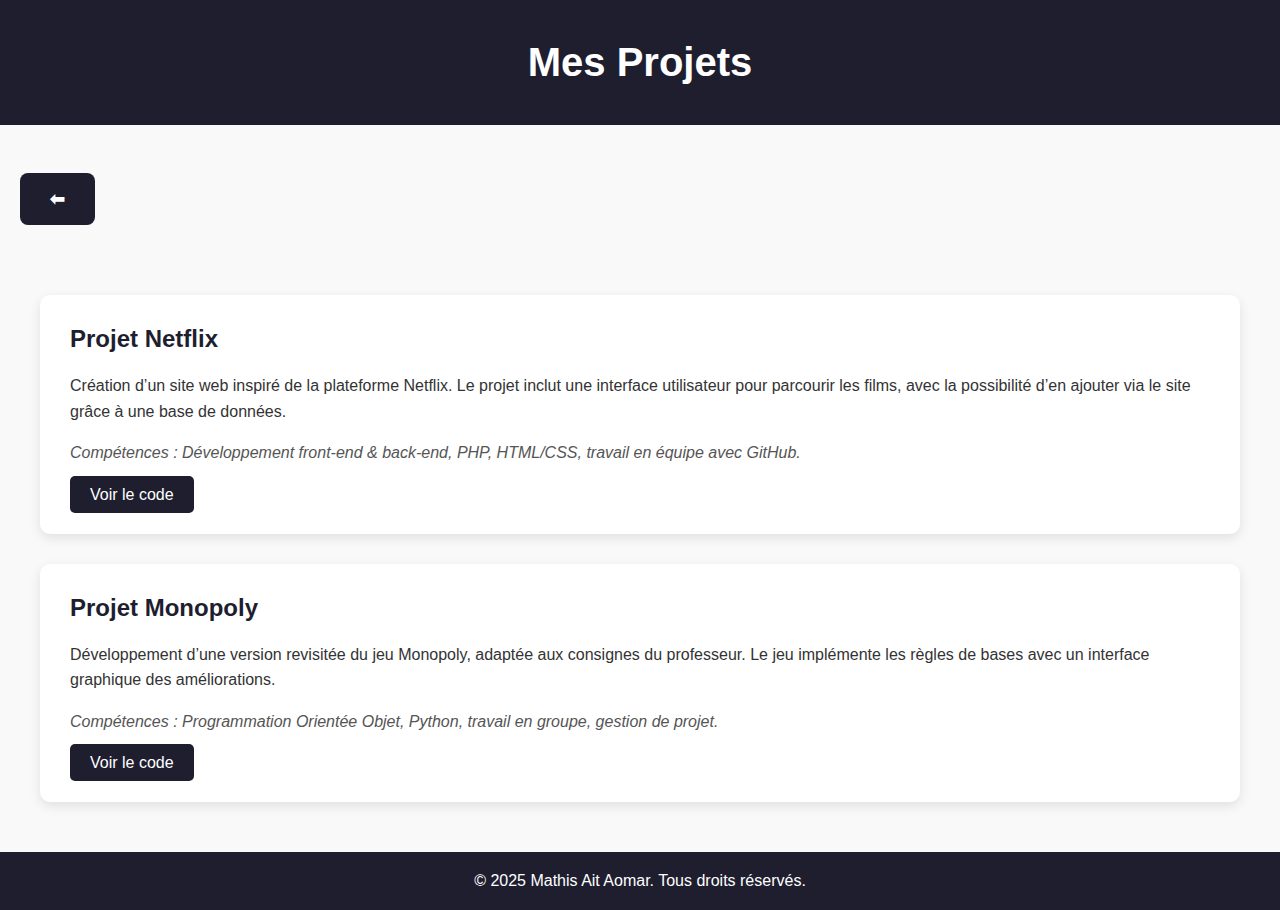
==== Projet.html @ 9ea0f68c "Add files via upload" ====
<!DOCTYPE html>
<html lang="fr">
<head>
    <meta charset="UTF-8">
    <meta name="viewport" content="width=device-width, initial-scale=1.0">
    <title>Mes Projets</title>
    <link rel="stylesheet" href="css_projets.css">
</head>
<body>

    <header>
        <h1>Mes Projets</h1>
    </header>
    <br>
    <li><a href="html_portfolglio.html" class="btn-retour">⬅ </a></li>


    <div class="container">

        <div class="project-card">
            <h2>Projet Netflix</h2>
            <p>
                Création d’un site web inspiré de la plateforme Netflix. Le projet inclut une interface utilisateur pour parcourir les films, avec la possibilité d’en ajouter via le site grâce à une base de données.
            </p>
            <p class="skills">
                Compétences : Développement front-end & back-end, PHP, HTML/CSS, travail en équipe avec GitHub.
            </p>
            <div class="buttons">
                <a class="button" href="#" target="_blank">Voir le code</a>
            </div>
        </div>

        <div class="project-card">
            <h2>Projet Monopoly</h2>
            <p>
                Développement d’une version revisitée du jeu Monopoly, adaptée aux consignes du professeur. Le jeu implémente les règles de bases avec un interface graphique des améliorations.
            </p>
            <p class="skills">
                Compétences : Programmation Orientée Objet, Python, travail en groupe, gestion de projet.
            </p>
            <div class="buttons">
                <a class="button" href="#" target="_blank">Voir le code</a>
            </div>
        </div>

    </div>

    <footer>
        &copy; 2025 Mathis Ait Aomar. Tous droits réservés.
    </footer>

</body>
</html>
---- css_projets.css ----
body {
    margin: 0;
    font-family: 'Segoe UI', sans-serif;
    background-color: #f9f9f9;
    color: #333;
}

.btn-retour{
    color: rgb(0, 0, 0);
    display: inline-block;
    margin: 30px 20px;
    padding: 15px 30px; 
    background-color: #1e1e2f;
    color: #fff;
    text-decoration: none;
    border-radius: 8px;
    font-weight: bold;
    font-size: 18px; 
    transition: background-color 0.3s ease;
}

.btn-retour:hover {
    background-color: #ffce00;
    color: #1e1e2f;
}


header {
    background-color: #1e1e2f;
    color: white;
    text-align: center;
    padding: 40px 20px;
}

header h1 {
    margin: 0;
    font-size: 2.5em;
}

.container {
    max-width: 1200px;
    margin: 40px auto;
    padding: 0 20px;
}

.project-card {
    background-color: white;
    border-radius: 10px;
    box-shadow: 0 4px 12px rgba(0,0,0,0.1);
    margin-bottom: 30px;
    padding: 30px;
    transition: transform 0.3s;
}

.project-card:hover {
    transform: translateY(-5px);
}

.project-card h2 {
    margin-top: 0;
    color: #1e1e2f;
}

.project-card p {
    line-height: 1.6;
}

.project-card .skills {
    font-style: italic;
    color: #555;
    margin-top: 10px;
}

.project-card .buttons {
    margin-top: 20px;
}

.project-card a.button {
    text-decoration: none;
    padding: 10px 20px;
    background-color: #1e1e2f;
    color: white;
    border-radius: 5px;
    margin-right: 10px;
    transition: background-color 0.3s;
}

.project-card a.button:hover {
    background-color: #ffce00;
    color: #1e1e2f;
}

footer {
    background-color: #1e1e2f;
    color: white;
    text-align: center;
    padding: 20px;
    margin-top: 50px;
}

@media (max-width: 768px) {
    header h1 {
        font-size: 2em;
    }

    .project-card {
        padding: 20px;
    }
}
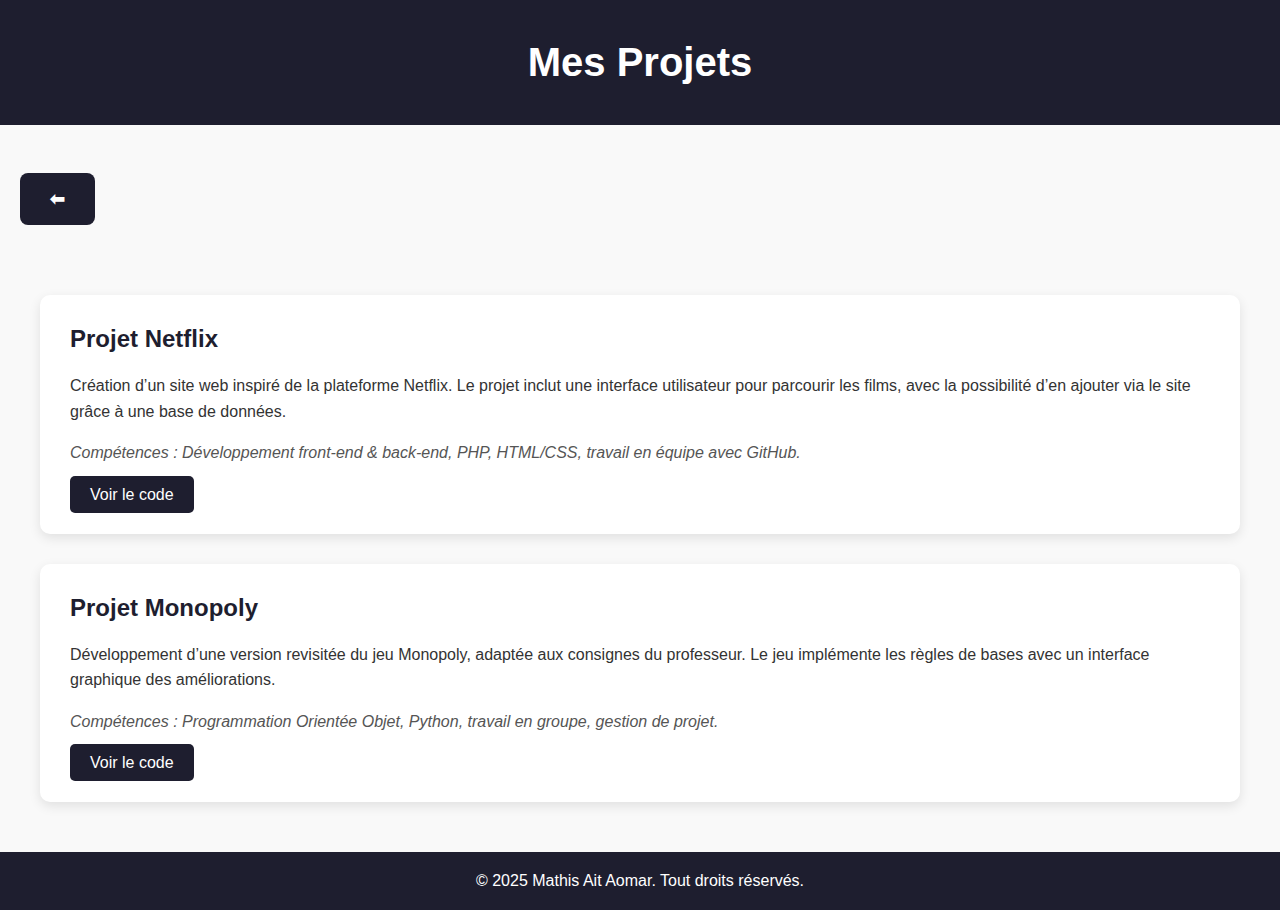
==== commit a9312493: "Add files via upload" ====
--- a/Projet.html
+++ b/Projet.html
@@ -12,7 +12,7 @@
         <h1>Mes Projets</h1>
     </header>
     <br>
-    <li><a href="html_portfolglio.html" class="btn-retour">⬅ </a></li>
+    <li><a href="index.html" class="btn-retour">⬅ </a></li>
 
 
     <div class="container">
@@ -46,7 +46,7 @@
     </div>
 
     <footer>
-        &copy; 2025 Mathis Ait Aomar. Tous droits réservés.
+        &copy; 2025 Mathis Ait Aomar. Tout droits réservés.
     </footer>
 
 </body>
